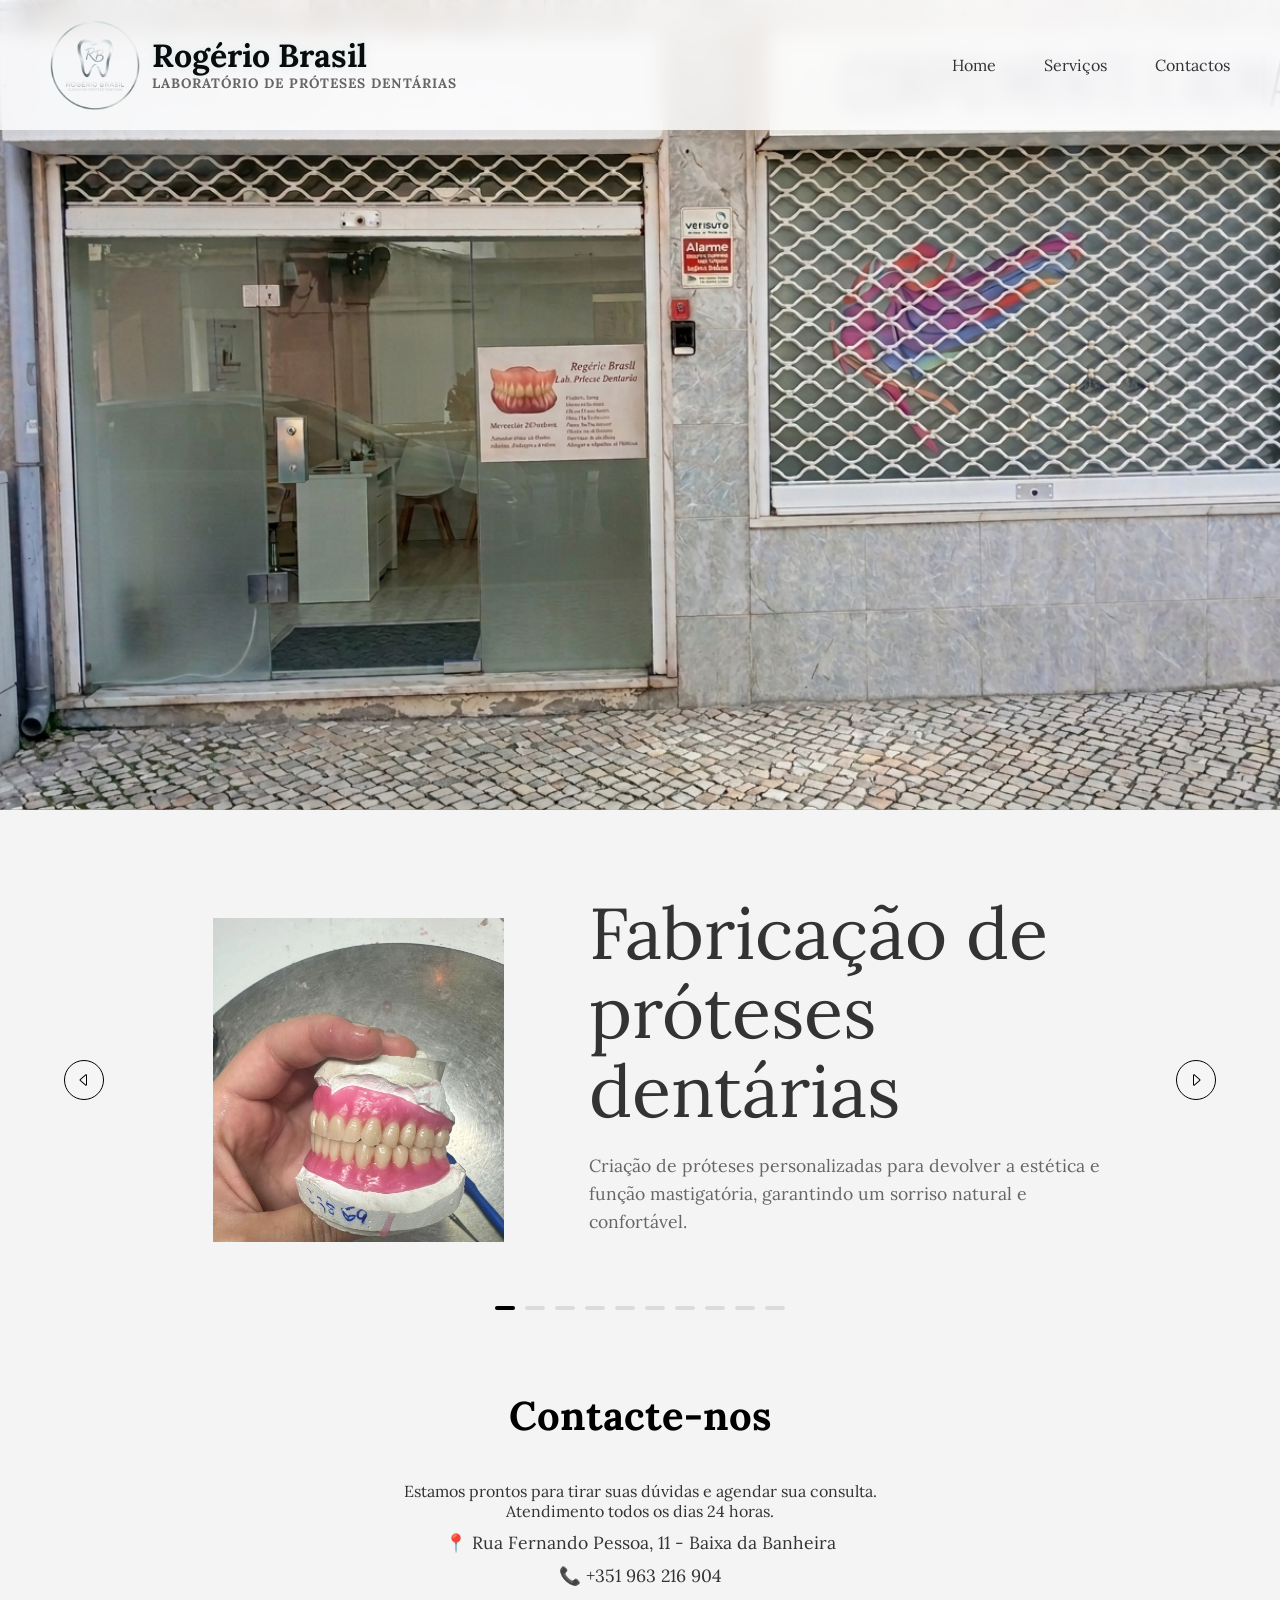
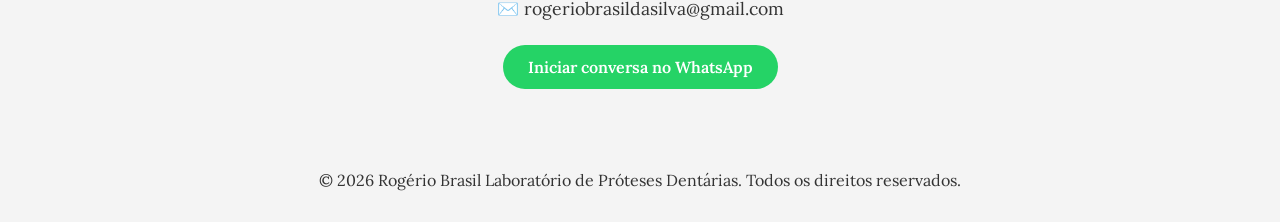
==== index.html @ 3860997c "ajuste nas setas prev e next, remoção dos círculos ao fundo, alteração da fonte principal para Lora" ====
<!DOCTYPE html>
<html lang="en">

<head>
    <meta charset="UTF-8">
    <meta name="viewport" content="width=device-width, initial-scale=1.0">
    <link rel="preconnect" href="https://fonts.googleapis.com">
    <link rel="preconnect" href="https://fonts.gstatic.com" crossorigin>
    <link href="https://fonts.googleapis.com/css2?family=Lora:ital,wght@0,400..700;1,400..700&display=swap" rel="stylesheet">
    <!-- Link para Font Awesome para ícones sociais e do WhatsApp -->
    <link rel="stylesheet" href="https://cdnjs.cloudflare.com/ajax/libs/font-awesome/6.0.0-beta3/css/all.min.css">
    <link rel="stylesheet" href="styles.css">
    <title>Document</title>
</head>

<body id="home">
    <header>
        <div class="logo">
            <img src="./img/logo.png" alt="Logo">
            <div class="logo-text">
                <span class="name">Rogério Brasil</span>
                <span class="subtitle">Laboratório de Próteses Dentárias</span>
            </div>
        </div>
        <nav>
            <ul>
                <li><a href="#home">Home</a></li>
                <li><a href="#servicos">Serviços</a></li>
                <li><a href="#contato">Contactos</a></li>
            </ul>
        </nav>
    </header>

    <section class="hero-banner">
        <div class="banner-content">
            <img src="./img/fachadaClinica.png" alt="banner-principal">
        </div>
    </section>

    <main class="container" id="servicos">
        <div class="tech-circle">
            <div class="circle"></div>
            <div class="circle"></div>
            <div class="circle"></div>
            <div class="circle"></div>
        </div>

        <div class="list">
            <div class="item active">
                <div class="product-img">
                    <img src="./img/protese1.png" alt="Proteses">
                </div>
                <div class="content">
                    <p class="product-name">Fabricação de próteses dentárias</p>
                    <p class="description">
                        Criação de próteses personalizadas para devolver a estética e função mastigatória, garantindo um
                        sorriso natural e confortável.
                    </p>
                    <!-- <button class="btn">Saiba Mais</button> -->
                </div>
            </div>

            <div class="item">
                <div class="product-img">
                    <img src="./img/protese01.jpg" alt="Servicos">
                </div>
                <div class="content">
                    <p class="product-name">Reparos em próteses dentárias</p>
                    <p class="description">
                        Manutenção e consertos ágeis em próteses danificadas ou partidas, prolongando a vida útil do
                        dispositivo e restabelecendo seu uso imediato.
                    </p>
                    <!-- <button class="btn">Saiba Mais</button> -->
                </div>

            </div>

            <div class="item">
                <div class="product-img">
                    <img src="./img/protese02.jpg" alt="AdicaoDeDentes">
                </div>
                <div class="content">
                    <p class="product-name">Adição de dentes em próteses</p>
                    <p class="description">
                        Procedimento técnico para incluir novos elementos dentários em uma prótese já existente,
                        adaptando-a às mudanças
                        na arcada do paciente.
                    </p>
                    <!-- <button class="btn">Saiba Mais</button> -->
                </div>
            </div>

            <div class="item">
                <div class="product-img">
                    <img src="./img/protese02.jpg" alt="Atendimento">
                </div>
                <div class="content">
                    <p class="product-name">Reforços em próteses</p>
                    <p class="description">
                        Aplicação de estruturas internas para aumentar a resistência da prótese, prevenindo fraturas em
                        casos de mordidas mais fortes.
                    </p>
                    <!-- <button class="btn">Saiba Mais</button> -->
                </div>
            </div>

            <div class="item">
                <div class="product-img">
                    <img src="./img/protese02.jpg" alt="Atendimento">
                </div>
                <div class="content">
                    <p class="product-name">Ganchos para próteses dentárias</p>
                    <p class="description">
                        Confecção e ajuste de elementos de retenção que garantem a estabilidade da prótese, oferecendo
                        mais
                        segurança ao falar e comer.
                    </p>
                    <!-- <button class="btn">Saiba Mais</button> -->
                </div>
            </div>

            <div class="item">
                <div class="product-img">
                    <img src="./img/protese02.jpg" alt="Atendimento">
                </div>
                <div class="content">
                    <p class="product-name">Placas de clareamento dental</p>
                    <p class="description">
                        Moldeiras personalizadas e confortáveis, desenvolvidas sob medida para garantir a aplicação
                        uniforme do
                        gel clareador e resultados seguros.
                    </p>
                    <!-- <button class="btn">Saiba Mais</button> -->
                </div>
            </div>

            <div class="item">
                <div class="product-img">
                    <img src="./img/protese02.jpg" alt="Atendimento">
                </div>
                <div class="content">
                    <p class="product-name">Placas de bruxismo</p>
                    <p class="description">
                        Dispositivos de proteção para quem range os dentes, aliviando tensões musculares
                        e protegendo o esmalte dentário contra o desgaste excessivo.
                    </p>
                    <!-- <button class="btn">Saiba Mais</button> -->
                </div>
            </div>

            <div class="item">
                <div class="product-img">
                    <img src="./img/protese02.jpg" alt="Atendimento">
                </div>
                <div class="content">
                    <p class="product-name">Contenções dentárias</p>
                    <p class="description">
                        Estruturas utilizadas após o tratamento ortodôntico para manter o
                        alinhamento correto dos dentes e evitar movimentações indesejadas.
                    </p>
                    <!-- <button class="btn">Saiba Mais</button> -->
                </div>
            </div>

            <div class="item">
                <div class="product-img">
                    <img src="./img/protese02.jpg" alt="Atendimento">
                </div>
                <div class="content">
                    <p class="product-name">Próteses removíveis</p>
                    <p class="description">
                        Soluções práticas e versáteis para a substituição de dentes ausentes, permitindo
                        fácil higienização e adaptação estética imediata.
                    </p>
                    <!-- <button class="btn">Saiba Mais</button> -->
                </div>
            </div>

            <div class="item">
                <div class="product-img">
                    <img src="./img/protese02.jpg" alt="Atendimento">
                </div>
                <div class="content">
                    <p class="product-name">Próteses esqueléticas</p>
                    <p class="description">
                        Próteses parciais com estrutura metálica refinada, que oferecem maior leveza,
                        estabilidade e conforto por ocuparem menos espaço na boca.
                    </p>
                    <!-- <button class="btn">Saiba Mais</button> -->
                </div>
            </div>

        </div>

        <div class="arrows">
            <button class="arrow-btn" id="prev">
                <svg xmlns="http://www.w3.org/2000/svg" width="16" height="16" fill="#000000" class="bi bi-caret-left"
                    viewBox="0 0 16 16">
                    <path
                        d="M10 12.796V3.204L4.519 8zm-.659.753-5.48-4.796a1 1 0 0 1 0-1.506l5.48-4.796A1 1 0 0 1 11 3.204v9.592a1 1 0 0 1-1.659.753" />
                </svg>
            </button>
            <button class="arrow-btn" id="next">
                <svg xmlns="http://www.w3.org/2000/svg" width="16" height="16" fill="#000000" class="bi bi-caret-right"
                    viewBox="0 0 16 16">
                    <path
                        d="M6 12.796V3.204L11.481 8zm.659.753 5.48-4.796a1 1 0 0 0 0-1.506L6.66 2.451C6.011 1.885 5 2.345 5 3.204v9.592a1 1 0 0 0 1.659.753" />
                </svg>
            </button>
        </div>

        <div class="indicators">
            <!-- <div class="numbers">01</div> -->
            <div class="dots">
                <div class="dot active"></div>
                <div class="dot"></div>
                <div class="dot"></div>
                <div class="dot"></div>
                <div class="dot"></div>
                <div class="dot"></div>
                <div class="dot"></div>
                <div class="dot"></div>
                <div class="dot"></div>
                <div class="dot"></div>
            </div>
        </div>
    </main>

    <section id="contato" class="contacts-section">
        <!-- Alterado a classe para aplicar os estilos de contacts-section -->
        <div class="container contact-wrapper">
            <div class="contact-text">
                <h2>Contacte-nos</h2>
                <p>Estamos prontos para tirar suas dúvidas e agendar sua consulta.</p>
                <p>Atendimento todos os dias 24 horas.</p>
                <ul class="contact-info">
                    <li>📍 Rua Fernando Pessoa, 11 - Baixa da Banheira</li>
                    <li>📞 +351 963 216 904</li>
                    <li>✉️ rogeriobrasildasilva@gmail.com</li>
                </ul>
                <a href="https://wa.me/+351963216904" class="btn-whatsapp">
                    Iniciar conversa no WhatsApp
                </a>
            </div>
        </div>
    </section>
    <footer class="copyrights">
        <p>&copy; 2026 Rogério Brasil Laboratório de Próteses Dentárias. Todos os direitos reservados.</p>
    </footer>


</body>
<script src="./scripts.js">

</script>

</html>
---- styles.css ----
html {
    scroll-behavior: smooth;
}

* {
    margin: 0;
    padding: 0;
    box-sizing: border-box;
    list-style: none;
    font-family: "Lora", serif;
}

body {
    background-color: #f4f4f4;
    /* Branco fosco */
    color: #333;
    /* Texto escuro para contraste */
    font-size: 16px;
    overflow-x: hidden;
    /* Permite scroll vertical, mas evita horizontal */
}

header {
    position: fixed;
    width: 100%;
    left: 0;
    top: 0;
    padding: 20px 50px;
    display: flex;
    justify-content: space-between;
    align-items: center;
    z-index: 3;
    background: rgba(255, 255, 255, 0.8);
    /* Fundo do header semi-transparente claro */
    backdrop-filter: blur(10px);
}

.logo {
    display: flex;
    align-items: center;
    gap: 12px;
}

.logo-text {
    display: flex;
    flex-direction: column;
}

.logo-text .name {
    font-family: "Lora", serif;
    font-size: 2rem;
    font-weight: 900;
    color: #090c0c;
    text-shadow: 0 0 10px rgba(192, 218, 219, 0.5);
    line-height: 1.1;
}

.logo-text .subtitle {
    font-size: 0.85rem;
    font-weight: 700;
    color: #666;
    text-transform: uppercase;
    letter-spacing: 1px;
}

.logo img {
    height: 90px;
    width: auto;
}

header nav ul {
    display: flex;
    gap: 48px;
}

header nav ul li a {
    text-decoration: none;
    color: inherit;
}

header nav ul li {
    cursor: pointer;
    position: relative;
    padding: 5px 0;
}

header nav ul li::after {
    content: '';
    position: absolute;
    left: 0;
    bottom: 0;
    width: 0;
    height: 2px;
    background-color: #000000;
    transition: width 0.2s ease;
}

header nav ul li:hover::after {
    width: 100%;
}

.container {
    height: 60vh;
    /* Reduz a altura para diminuir o espaço entre as seções */
    position: relative;
    overflow: hidden;
}

/* Remove a altura fixa de 60vh apenas na seção de contato */
.contact-wrapper {
    height: 40vh;
    overflow: visible;
    /* Garante que o texto não seja cortado no mobile */
}

/* Seção de Banner Superior */
.hero-banner {
    width: 100%;
    height: 90vh;
    /* Ajuste a altura conforme sua preferência */
    position: relative;
    overflow: hidden;
}

.banner-content,
.hero-banner img {
    width: 100%;
    height: 100%;
    object-fit: cover;
    display: block;
}

/* Ajuste para o scroll não ficar por baixo do header fixo */
#servicos,
#contato {
    /* Corrigido o ID de 'contactos' para 'contato' */
    scroll-margin-top: 90px;
}

/* Seção de Contactos Inferior */
.contacts-section {
    padding: 40px 10% 10px 10%;
    /* Reduzi o padding inferior de 40px para 10px */
    background-color: #f4f4f4;
    text-align: center;
}

.contact-info {
    margin-bottom: 25px;
    padding: 0;
}

.contact-info li {
    margin: 10px 0;
    font-size: 1.1rem;
}

.btn-whatsapp {
    display: inline-block;
    background-color: #25d366;
    color: white;
    padding: 12px 25px;
    border-radius: 30px;
    text-decoration: none;
    font-weight: 600;
    transition: transform 0.3s ease;
}

.contacts-section h2 {
    font-family: "Lora", serif;
    color: #000000;
    margin-bottom: 40px;
    font-size: 2.5rem;
}

.list {
    width: 80%;
    height: 100%;
    margin: 0 auto;
    position: relative;
}

.item {
    position: absolute;
    inset: 0;
    display: flex;
    justify-content: center;
    align-items: center;
    opacity: 0;

    transform: translateX(100vw);
    transition: transform 0.7s ease-in-out, opacity 0.7s ease-in-out;
}


.active {
    opacity: 1;
    transform: translateX(0);
}

.product-img {
    width: 45%;
    height: 100%;
    display: flex;
    align-items: center;
    justify-content: center;
    position: relative;
    z-index: 2;
}

.product-img img {
    max-width: 80%;
    max-height: 60%;
    /* filter: drop-shadow(0 0 30px rgba(0, 247, 255, 0.3)); */

    /* ANIMAÇÂO */

    transform: translateX(200px);
    opacity: 0;
    transition: transform 0.6s ease, opacity 0.6s ease;
    transition-delay: 0.5s;
}

.active .product-img img {
    transform: translateX(0);
    opacity: 1;
}

.content {
    width: 55%;
    /* Define que a área de texto ocupa 55% da largura do contêiner */
    padding-right: 50px;
    /* Adiciona um espaçamento interno à direita */
    display: flex;
    /* Habilita o Flexbox para organizar o conteúdo */
    align-items: flex-start;
    /* Alinha os textos e o botão à esquerda */
    justify-content: center;
    /* Centraliza o bloco de conteúdo verticalmente */
    z-index: 2;
    /* Garante que o texto fique acima dos círculos de fundo */
    flex-direction: column;
    /* Empilha os elementos (título, texto, botão) um abaixo do outro */
}

/* Estilo do título principal (nome do serviço/produto) */
.product-name {
    font-size: 4.5rem;
    font-family: "Lora", serif;
    line-height: 1.1;
    margin-bottom: 20px;

    /* Estado inicial para a animação: deslocado para a direita e invisível */
    transform: translateX(400px);
    opacity: 0;
    transition: transform 0.6s ease, opacity 0.6s ease;
    transition-delay: 0.5s;
    /* Espera a transição do slide principal começar */
}

/* Quando o item está ativo, o título volta para a posição original e aparece */
.active .product-name {
    transform: translateX(0);
    opacity: 1;
}

/* Estilo do parágrafo de descrição */
.description {
    font-size: 1.1rem;
    color: #666;
    line-height: 1.6;
    margin-bottom: 30px;
    max-width: 600px;

    /* Mesma animação de entrada do título */
    transform: translateX(400px);
    opacity: 0;
    transition: transform 0.6s ease, opacity 0.6s ease;
    transition-delay: 0.5s;
}

/* Quando o item está ativo, a descrição volta para a posição original */
.active .description {
    transform: translateX(0);
    opacity: 1;
}

.btn {
    padding: 12px 16px;
    background: #ffffff;
    border-radius: 30px;
    /* border-color: 2px solid #000; */
    font-size: 1rem;
    font-weight: 600;
    cursor: pointer;
    border: 1px solid #000000;
}


.arrows {
    position: absolute;
    width: 90%;
    display: flex;
    justify-content: space-between;
    top: 50%;
    left: 50%;
    transform: translate(-50%, -50%);
    z-index: 5;
}

.arrow-btn {
    width: 40px;
    height: 40px;
    border-radius: 50%;
    cursor: pointer;
    background: rgba(255, 255, 255, 0.1);
    border: 1px solid #000000;
    display: flex;
    align-items: center;
    justify-content: center;
}

.indicators {
    position: absolute;
    bottom: 40px;
    left: 50%;
    transform: translateX(-50%);
    display: flex;
    flex-direction: column;
    align-items: center;
    gap: 15px;
    z-index: 5;
}

.dots {
    display: flex;
    gap: 10px;
}

.dot {
    width: 20px;
    height: 4px;
    background-color: rgba(0, 0, 0, 0.1);
    border-radius: 2px;
}

.dot.active {
    background-color: #000000;
}

.tech-circle {
    position: absolute;
    top: 0;
    left: 0;
    width: 100%;
    height: 100%;
    overflow: hidden;
}

.copyrights {
    text-align: center;
    padding: 10px 0 2rem 0;
    /* Reduzi o padding superior de 2rem para 10px */
}

/* Responsividade para Smartphones */
@media screen and (max-width: 768px) {
    header {
        padding: 15px 20px;
    }

    .logo {
        font-size: 1.5rem;
    }

    header nav ul {
        gap: 15px;
    }

    .item {
        flex-direction: column;
        justify-content: flex-start;
        padding-top: 80px;
    }

    .product-img {
        width: 100%;
        height: 40%;
    }

    .product-img img {
        max-width: 70%;
        max-height: 80%;
    }

    .content {
        width: 100%;
        padding: 20px;
        align-items: center;
        text-align: center;
    }

    .product-name {
        font-size: 2.2rem;
        margin-bottom: 10px;
    }

    .description {
        font-size: 0.9rem;
    }

    .arrows {
        width: 95%;
    }

    .contacts-section {
        padding: 40px 20px;
    }

    .contacts-section h2 {
        font-size: 1.8rem;
        margin-bottom: 20px;
    }
}
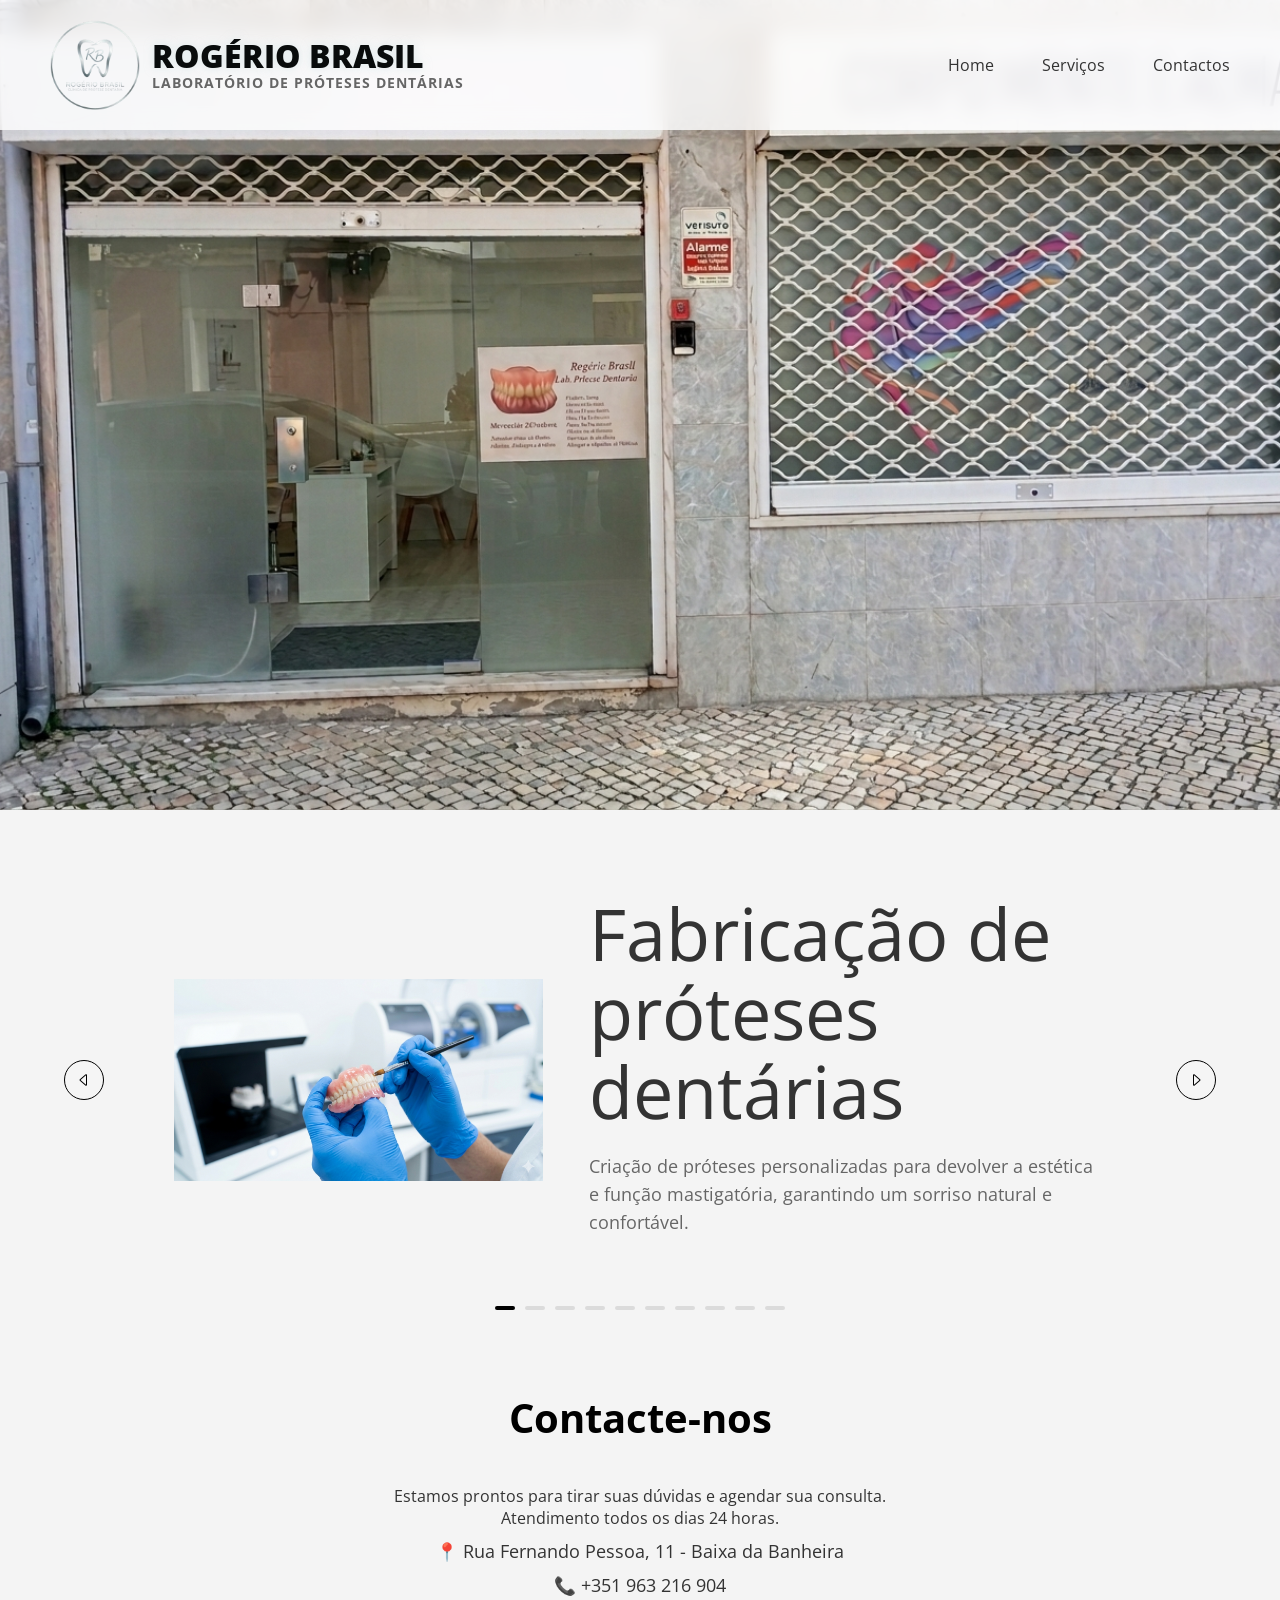
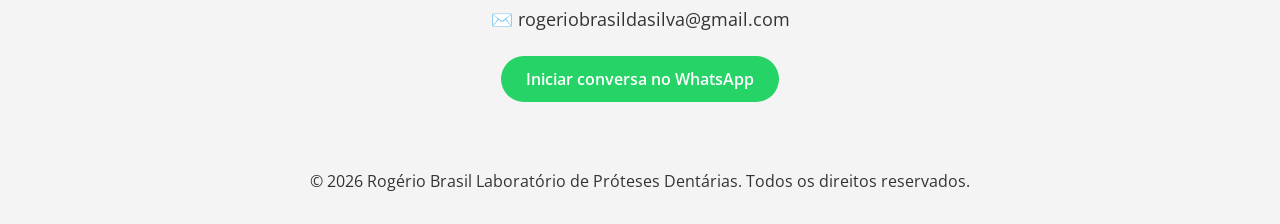
==== commit 4d942d29: "ajuste nas imagens e na fonte" ====
--- a/index.html
+++ b/index.html
@@ -6,7 +6,7 @@
     <meta name="viewport" content="width=device-width, initial-scale=1.0">
     <link rel="preconnect" href="https://fonts.googleapis.com">
     <link rel="preconnect" href="https://fonts.gstatic.com" crossorigin>
-    <link href="https://fonts.googleapis.com/css2?family=Lora:ital,wght@0,400..700;1,400..700&display=swap" rel="stylesheet">
+    <link href="https://fonts.googleapis.com/css2?family=Open+Sans:ital,wght@0,300..800;1,300..800&display=swap" rel="stylesheet">
     <!-- Link para Font Awesome para ícones sociais e do WhatsApp -->
     <link rel="stylesheet" href="https://cdnjs.cloudflare.com/ajax/libs/font-awesome/6.0.0-beta3/css/all.min.css">
     <link rel="stylesheet" href="styles.css">
@@ -18,7 +18,7 @@
         <div class="logo">
             <img src="./img/logo.png" alt="Logo">
             <div class="logo-text">
-                <span class="name">Rogério Brasil</span>
+                <span class="name">ROGÉRIO BRASIL</span>
                 <span class="subtitle">Laboratório de Próteses Dentárias</span>
             </div>
         </div>
@@ -48,7 +48,7 @@
         <div class="list">
             <div class="item active">
                 <div class="product-img">
-                    <img src="./img/protese1.png" alt="Proteses">
+                    <img src="./img/fabricacaoProteseDentaria.png" alt="Proteses">
                 </div>
                 <div class="content">
                     <p class="product-name">Fabricação de próteses dentárias</p>
@@ -62,7 +62,7 @@
 
             <div class="item">
                 <div class="product-img">
-                    <img src="./img/protese01.jpg" alt="Servicos">
+                    <img src="./img/reparoProteseDentaria.png" alt="Servicos">
                 </div>
                 <div class="content">
                     <p class="product-name">Reparos em próteses dentárias</p>
@@ -77,7 +77,7 @@
 
             <div class="item">
                 <div class="product-img">
-                    <img src="./img/protese02.jpg" alt="AdicaoDeDentes">
+                    <img src="./img/adicaoDentesProteses.png" alt="AdicaoDeDentes">
                 </div>
                 <div class="content">
                     <p class="product-name">Adição de dentes em próteses</p>
@@ -92,7 +92,7 @@
 
             <div class="item">
                 <div class="product-img">
-                    <img src="./img/protese02.jpg" alt="Atendimento">
+                    <img src="./img/reforcosProteses.png" alt="Atendimento">
                 </div>
                 <div class="content">
                     <p class="product-name">Reforços em próteses</p>
@@ -106,7 +106,7 @@
 
             <div class="item">
                 <div class="product-img">
-                    <img src="./img/protese02.jpg" alt="Atendimento">
+                    <img src="./img/ganchosProteses.png" alt="Atendimento">
                 </div>
                 <div class="content">
                     <p class="product-name">Ganchos para próteses dentárias</p>
@@ -121,7 +121,7 @@
 
             <div class="item">
                 <div class="product-img">
-                    <img src="./img/protese02.jpg" alt="Atendimento">
+                    <img src="./img/placasClareamento.png" alt="Atendimento">
                 </div>
                 <div class="content">
                     <p class="product-name">Placas de clareamento dental</p>
@@ -136,7 +136,7 @@
 
             <div class="item">
                 <div class="product-img">
-                    <img src="./img/protese02.jpg" alt="Atendimento">
+                    <img src="./img/placasBruxismo.png" alt="Atendimento">
                 </div>
                 <div class="content">
                     <p class="product-name">Placas de bruxismo</p>
@@ -150,7 +150,7 @@
 
             <div class="item">
                 <div class="product-img">
-                    <img src="./img/protese02.jpg" alt="Atendimento">
+                    <img src="./img/contencaoDentaria.png" alt="Atendimento">
                 </div>
                 <div class="content">
                     <p class="product-name">Contenções dentárias</p>
@@ -164,7 +164,7 @@
 
             <div class="item">
                 <div class="product-img">
-                    <img src="./img/protese02.jpg" alt="Atendimento">
+                    <img src="./img/protesesRemoviveis.png" alt="Atendimento">
                 </div>
                 <div class="content">
                     <p class="product-name">Próteses removíveis</p>
@@ -178,7 +178,7 @@
 
             <div class="item">
                 <div class="product-img">
-                    <img src="./img/protese02.jpg" alt="Atendimento">
+                    <img src="./img/protesesEsqueleticas.png" alt="Atendimento">
                 </div>
                 <div class="content">
                     <p class="product-name">Próteses esqueléticas</p>
--- a/styles.css
+++ b/styles.css
@@ -7,7 +7,7 @@
     padding: 0;
     box-sizing: border-box;
     list-style: none;
-    font-family: "Lora", serif;
+    font-family: "Open Sans", sans-serif;
 }
 
 body {
@@ -47,7 +47,7 @@
 }
 
 .logo-text .name {
-    font-family: "Lora", serif;
+    font-family: "Open Sans", sans-serif;
     font-size: 2rem;
     font-weight: 900;
     color: #090c0c;
@@ -167,7 +167,7 @@
 }
 
 .contacts-section h2 {
-    font-family: "Lora", serif;
+    font-family: "Open Sans", sans-serif;
     color: #000000;
     margin-bottom: 40px;
     font-size: 2.5rem;
@@ -246,7 +246,7 @@
 /* Estilo do título principal (nome do serviço/produto) */
 .product-name {
     font-size: 4.5rem;
-    font-family: "Lora", serif;
+    font-family: "Open Sans", sans-serif;
     line-height: 1.1;
     margin-bottom: 20px;
 
@@ -348,15 +348,6 @@
     background-color: #000000;
 }
 
-.tech-circle {
-    position: absolute;
-    top: 0;
-    left: 0;
-    width: 100%;
-    height: 100%;
-    overflow: hidden;
-}
-
 .copyrights {
     text-align: center;
     padding: 10px 0 2rem 0;
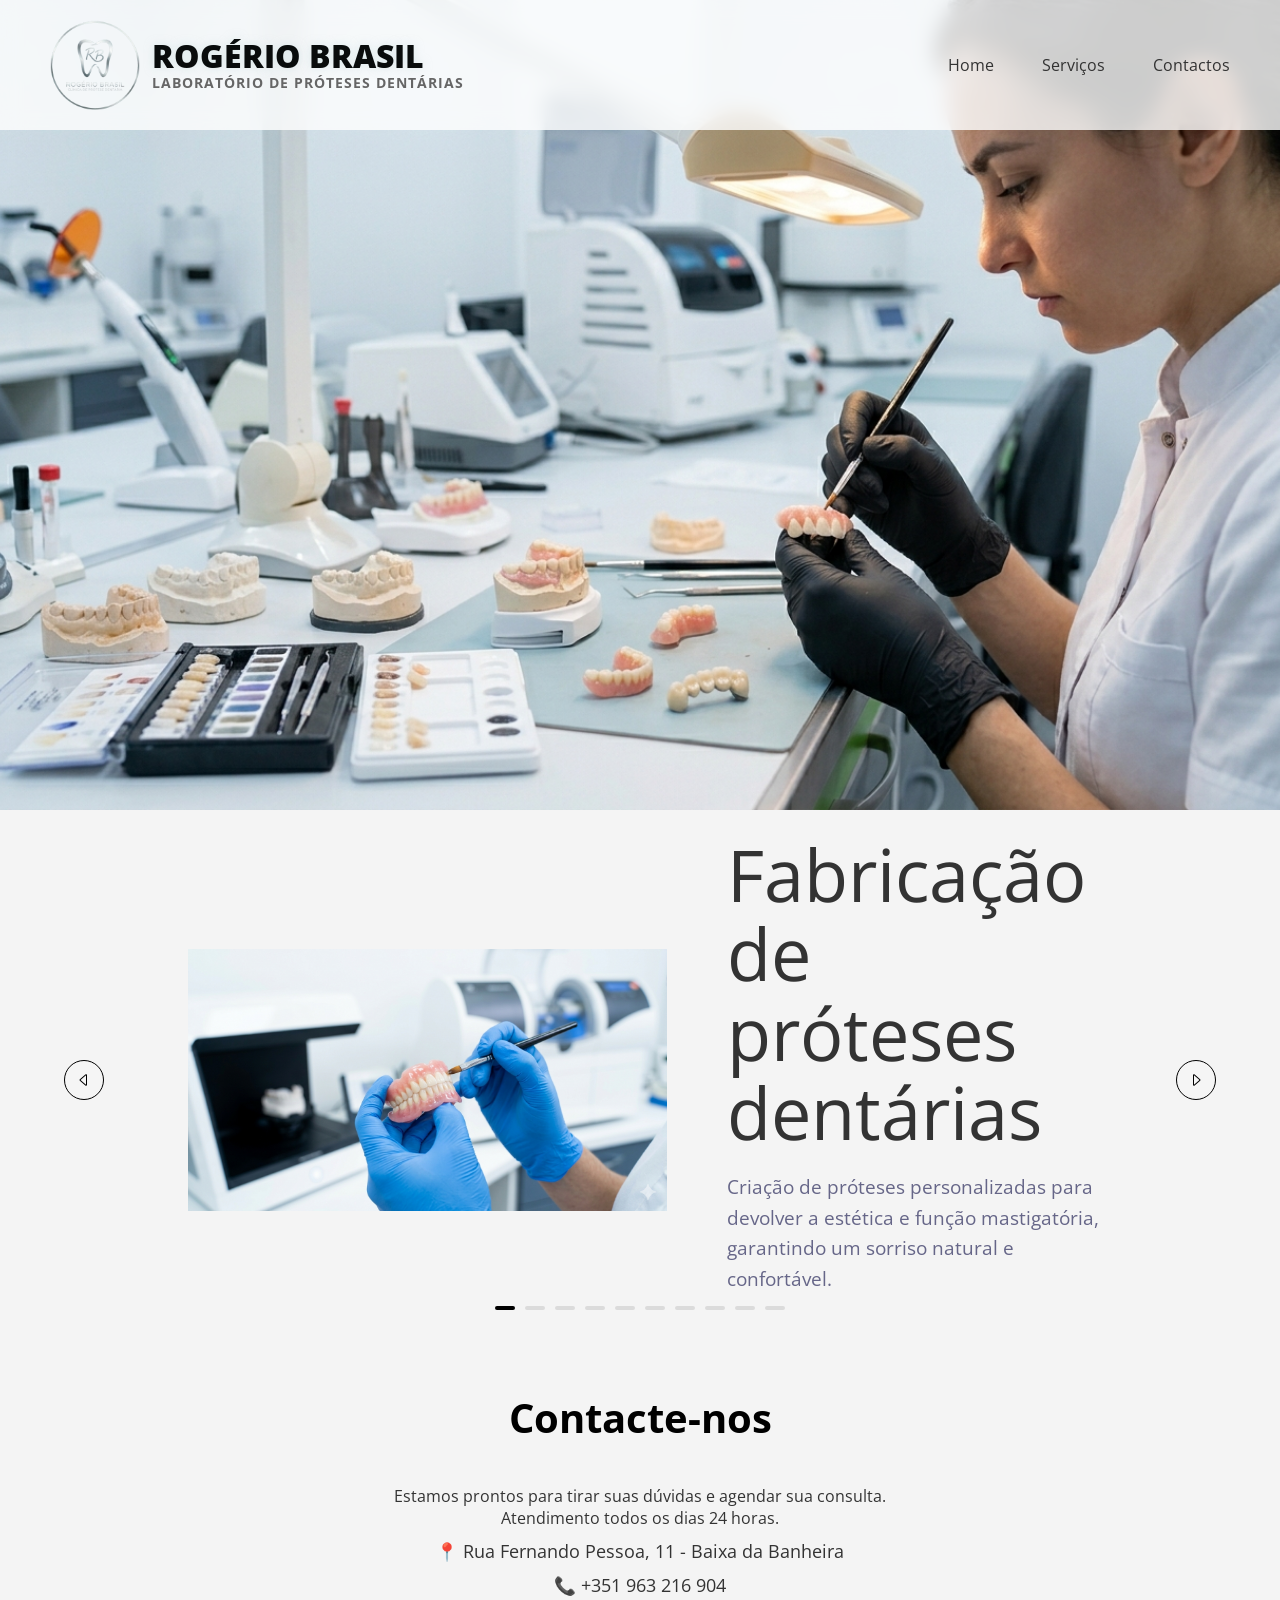
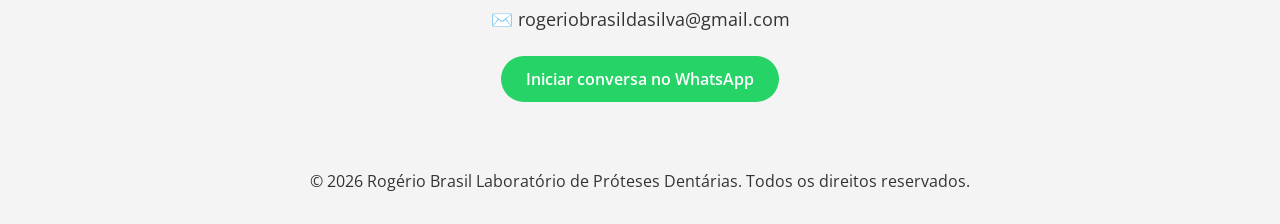
==== commit 7eeba320: "ajuste do banner principal e tamanho das imagens dos serviços" ====
--- a/index.html
+++ b/index.html
@@ -33,7 +33,7 @@
 
     <section class="hero-banner">
         <div class="banner-content">
-            <img src="./img/fachadaClinica.png" alt="banner-principal">
+            <img src="./img/bannerPrincipal.png" alt="banner-principal">
         </div>
     </section>
 
@@ -48,7 +48,7 @@
         <div class="list">
             <div class="item active">
                 <div class="product-img">
-                    <img src="./img/fabricacaoProteseDentaria.png" alt="Proteses">
+                    <img src="./img/fabricacaoProteseDentaria.png" alt="Fabricação prótese dentária">
                 </div>
                 <div class="content">
                     <p class="product-name">Fabricação de próteses dentárias</p>
@@ -62,7 +62,7 @@
 
             <div class="item">
                 <div class="product-img">
-                    <img src="./img/reparoProteseDentaria.png" alt="Servicos">
+                    <img src="./img/reparoProteseDentaria.png" alt="Reparo prótese dentária">
                 </div>
                 <div class="content">
                     <p class="product-name">Reparos em próteses dentárias</p>
@@ -77,7 +77,7 @@
 
             <div class="item">
                 <div class="product-img">
-                    <img src="./img/adicaoDentesProteses.png" alt="AdicaoDeDentes">
+                    <img src="./img/adicaoDentesProteses.png" alt="Adição de dentes">
                 </div>
                 <div class="content">
                     <p class="product-name">Adição de dentes em próteses</p>
@@ -92,7 +92,7 @@
 
             <div class="item">
                 <div class="product-img">
-                    <img src="./img/reforcosProteses.png" alt="Atendimento">
+                    <img src="./img/reforcosProteses.png" alt="Reforço em prótese">
                 </div>
                 <div class="content">
                     <p class="product-name">Reforços em próteses</p>
@@ -106,7 +106,7 @@
 
             <div class="item">
                 <div class="product-img">
-                    <img src="./img/ganchosProteses.png" alt="Atendimento">
+                    <img src="./img/ganchosProteses.png" alt="Gancho para prótese">
                 </div>
                 <div class="content">
                     <p class="product-name">Ganchos para próteses dentárias</p>
@@ -121,7 +121,7 @@
 
             <div class="item">
                 <div class="product-img">
-                    <img src="./img/placasClareamento.png" alt="Atendimento">
+                    <img src="./img/placasClareamento.png" alt="Placa de clareamento">
                 </div>
                 <div class="content">
                     <p class="product-name">Placas de clareamento dental</p>
@@ -136,7 +136,7 @@
 
             <div class="item">
                 <div class="product-img">
-                    <img src="./img/placasBruxismo.png" alt="Atendimento">
+                    <img src="./img/placasBruxismo.png" alt="Placa de bruxismo">
                 </div>
                 <div class="content">
                     <p class="product-name">Placas de bruxismo</p>
@@ -150,7 +150,7 @@
 
             <div class="item">
                 <div class="product-img">
-                    <img src="./img/contencaoDentaria.png" alt="Atendimento">
+                    <img src="./img/contencaoDentaria.png" alt="Contenções dentárias">
                 </div>
                 <div class="content">
                     <p class="product-name">Contenções dentárias</p>
@@ -164,7 +164,7 @@
 
             <div class="item">
                 <div class="product-img">
-                    <img src="./img/protesesRemoviveis.png" alt="Atendimento">
+                    <img src="./img/protesesRemoviveis.png" alt="Prótese removível">
                 </div>
                 <div class="content">
                     <p class="product-name">Próteses removíveis</p>
@@ -178,7 +178,7 @@
 
             <div class="item">
                 <div class="product-img">
-                    <img src="./img/protesesEsqueleticas.png" alt="Atendimento">
+                    <img src="./img/protesesEsqueleticas.png" alt="Prótese esquelética">
                 </div>
                 <div class="content">
                     <p class="product-name">Próteses esqueléticas</p>
--- a/styles.css
+++ b/styles.css
@@ -199,7 +199,7 @@
 }
 
 .product-img {
-    width: 45%;
+    width: 80%;
     height: 100%;
     display: flex;
     align-items: center;
@@ -266,8 +266,8 @@
 
 /* Estilo do parágrafo de descrição */
 .description {
-    font-size: 1.1rem;
-    color: #666;
+    font-size: 1.2rem;
+    color: #668;
     line-height: 1.6;
     margin-bottom: 30px;
     max-width: 600px;
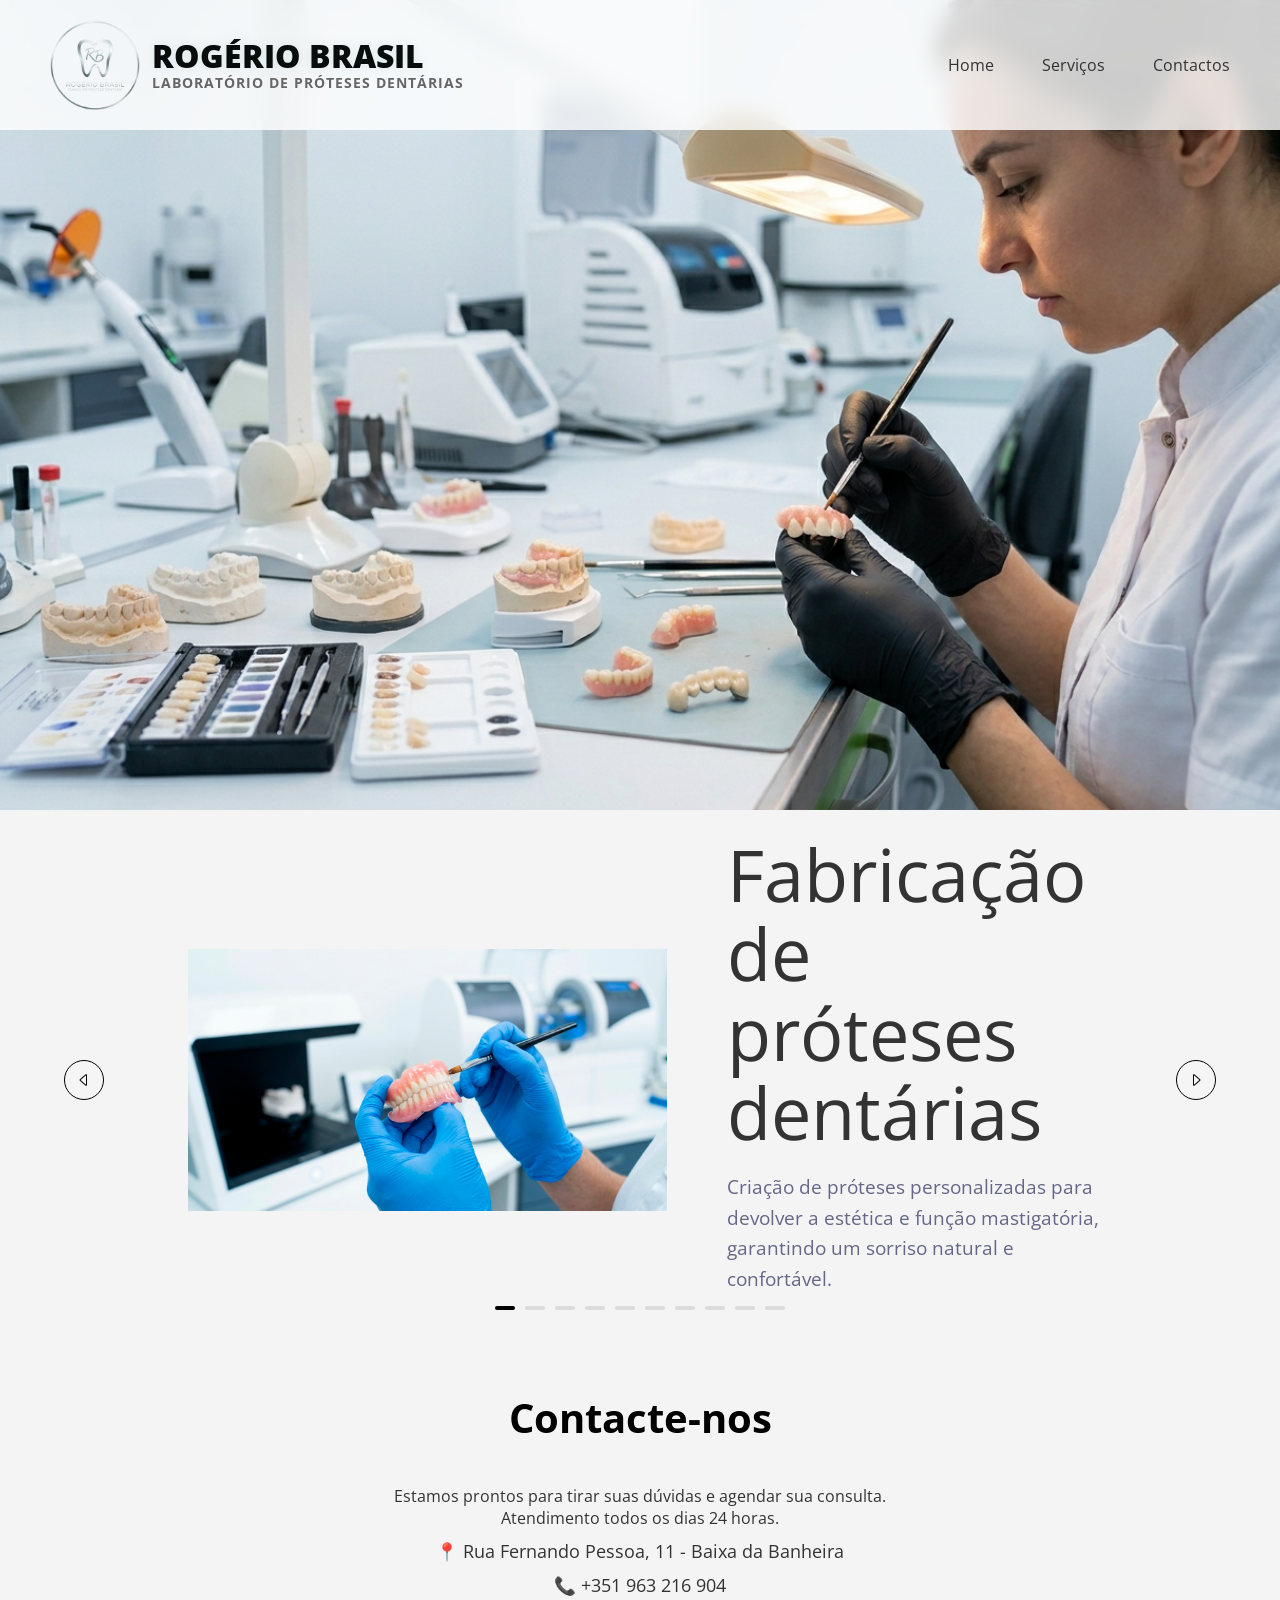
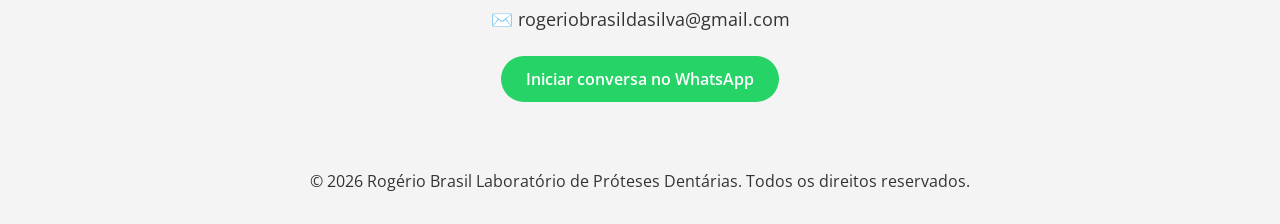
==== commit b74899c5: "ajustando responsividade para mobile" ====
--- a/index.html
+++ b/index.html
@@ -23,7 +23,10 @@
             </div>
         </div>
         <nav>
-            <ul>
+            <button class="menu-toggle" id="menu-toggle" aria-label="Abrir menu">
+                <i class="fas fa-bars"></i>
+            </button>
+            <ul id="nav-menu">
                 <li><a href="#home">Home</a></li>
                 <li><a href="#servicos">Serviços</a></li>
                 <li><a href="#contato">Contactos</a></li>
--- a/styles.css
+++ b/styles.css
@@ -99,6 +99,15 @@
     width: 100%;
 }
 
+.menu-toggle {
+    display: none;
+    background: none;
+    border: none;
+    font-size: 1.8rem;
+    cursor: pointer;
+    color: #333;
+}
+
 .container {
     height: 60vh;
     /* Reduz a altura para diminuir o espaço entre as seções */
@@ -364,8 +373,29 @@
         font-size: 1.5rem;
     }
 
+    .menu-toggle {
+        display: block;
+        z-index: 1001;
+    }
+
     header nav ul {
-        gap: 15px;
+        position: fixed;
+        top: 0;
+        right: -100%;
+        width: 70%;
+        height: 100vh;
+        background-color: white;
+        flex-direction: column;
+        align-items: center;
+        justify-content: center;
+        transition: 0.4s ease;
+        box-shadow: -5px 0 15px rgba(0,0,0,0.1);
+        gap: 30px;
+        z-index: 1000;
+    }
+
+    header nav ul.active {
+        right: 0;
     }
 
     .item {
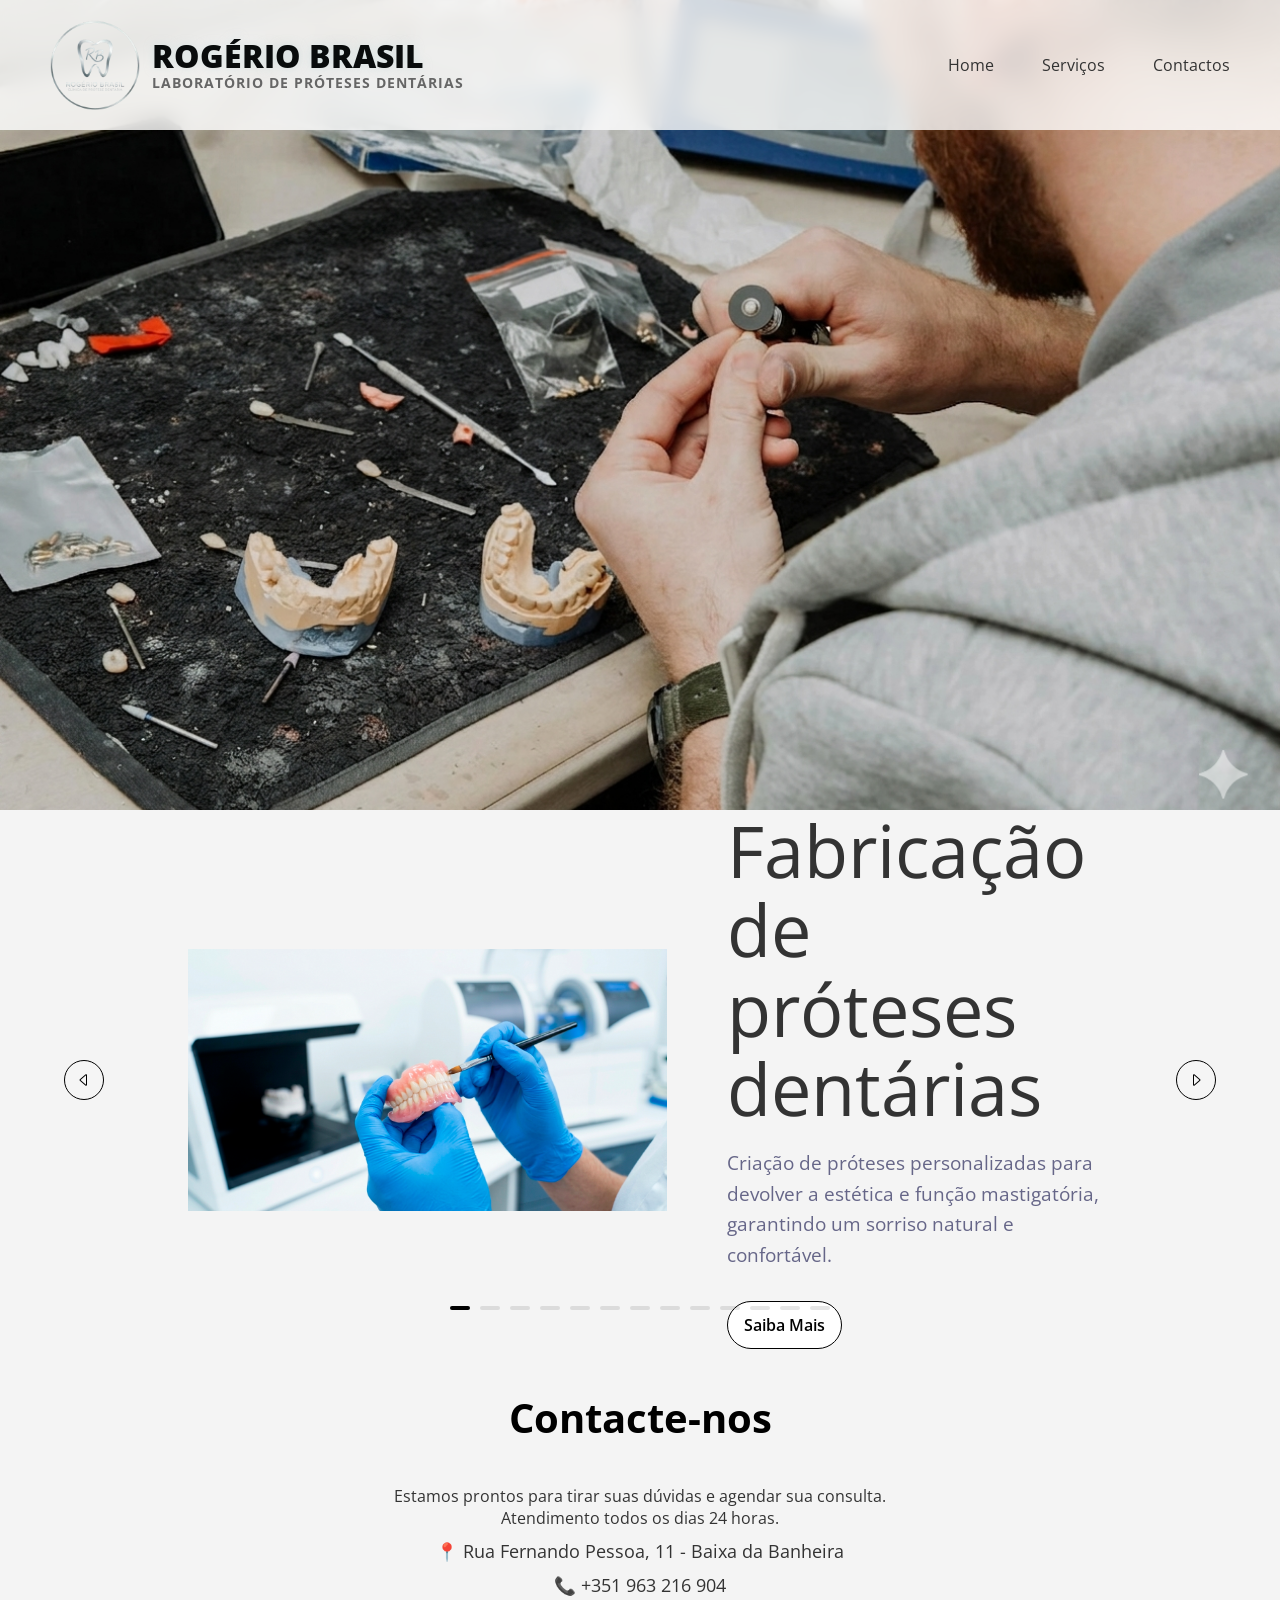
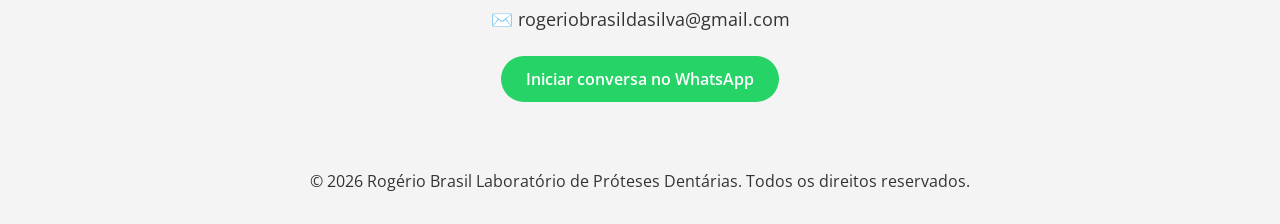
==== commit 440d0bd2: "adição de mais fotos, adição de mais serviços, criação de uma nova página para os serviços e ligaçõe" ====
--- a/index.html
+++ b/index.html
@@ -6,7 +6,8 @@
     <meta name="viewport" content="width=device-width, initial-scale=1.0">
     <link rel="preconnect" href="https://fonts.googleapis.com">
     <link rel="preconnect" href="https://fonts.gstatic.com" crossorigin>
-    <link href="https://fonts.googleapis.com/css2?family=Open+Sans:ital,wght@0,300..800;1,300..800&display=swap" rel="stylesheet">
+    <link href="https://fonts.googleapis.com/css2?family=Open+Sans:ital,wght@0,300..800;1,300..800&display=swap"
+        rel="stylesheet">
     <!-- Link para Font Awesome para ícones sociais e do WhatsApp -->
     <link rel="stylesheet" href="https://cdnjs.cloudflare.com/ajax/libs/font-awesome/6.0.0-beta3/css/all.min.css">
     <link rel="stylesheet" href="styles.css">
@@ -15,13 +16,13 @@
 
 <body id="home">
     <header>
-        <div class="logo">
+        <a href="#home" class="logo">
             <img src="./img/logo.png" alt="Logo">
             <div class="logo-text">
                 <span class="name">ROGÉRIO BRASIL</span>
                 <span class="subtitle">Laboratório de Próteses Dentárias</span>
             </div>
-        </div>
+        </a>
         <nav>
             <button class="menu-toggle" id="menu-toggle" aria-label="Abrir menu">
                 <i class="fas fa-bars"></i>
@@ -59,7 +60,7 @@
                         Criação de próteses personalizadas para devolver a estética e função mastigatória, garantindo um
                         sorriso natural e confortável.
                     </p>
-                    <!-- <button class="btn">Saiba Mais</button> -->
+                    <a href="servicos.html#fabricacao" class="btn">Saiba Mais</a>
                 </div>
             </div>
 
@@ -73,7 +74,7 @@
                         Manutenção e consertos ágeis em próteses danificadas ou partidas, prolongando a vida útil do
                         dispositivo e restabelecendo seu uso imediato.
                     </p>
-                    <!-- <button class="btn">Saiba Mais</button> -->
+                    <a href="servicos.html#reparos" class="btn">Saiba Mais</a>
                 </div>
 
             </div>
@@ -89,7 +90,7 @@
                         adaptando-a às mudanças
                         na arcada do paciente.
                     </p>
-                    <!-- <button class="btn">Saiba Mais</button> -->
+                    <a href="servicos.html#adicao" class="btn">Saiba Mais</a>
                 </div>
             </div>
 
@@ -103,7 +104,7 @@
                         Aplicação de estruturas internas para aumentar a resistência da prótese, prevenindo fraturas em
                         casos de mordidas mais fortes.
                     </p>
-                    <!-- <button class="btn">Saiba Mais</button> -->
+                    <a href="servicos.html#reforcos" class="btn">Saiba Mais</a>
                 </div>
             </div>
 
@@ -118,7 +119,7 @@
                         mais
                         segurança ao falar e comer.
                     </p>
-                    <!-- <button class="btn">Saiba Mais</button> -->
+                    <a href="servicos.html#ganchos" class="btn">Saiba Mais</a>
                 </div>
             </div>
 
@@ -133,7 +134,7 @@
                         uniforme do
                         gel clareador e resultados seguros.
                     </p>
-                    <!-- <button class="btn">Saiba Mais</button> -->
+                    <a href="servicos.html#clareamento" class="btn">Saiba Mais</a>
                 </div>
             </div>
 
@@ -147,7 +148,7 @@
                         Dispositivos de proteção para quem range os dentes, aliviando tensões musculares
                         e protegendo o esmalte dentário contra o desgaste excessivo.
                     </p>
-                    <!-- <button class="btn">Saiba Mais</button> -->
+                    <a href="servicos.html#bruxismo" class="btn">Saiba Mais</a>
                 </div>
             </div>
 
@@ -161,7 +162,7 @@
                         Estruturas utilizadas após o tratamento ortodôntico para manter o
                         alinhamento correto dos dentes e evitar movimentações indesejadas.
                     </p>
-                    <!-- <button class="btn">Saiba Mais</button> -->
+                    <a href="servicos.html#contencoes" class="btn">Saiba Mais</a>
                 </div>
             </div>
 
@@ -175,7 +176,7 @@
                         Soluções práticas e versáteis para a substituição de dentes ausentes, permitindo
                         fácil higienização e adaptação estética imediata.
                     </p>
-                    <!-- <button class="btn">Saiba Mais</button> -->
+                    <a href="servicos.html#removiveis" class="btn">Saiba Mais</a>
                 </div>
             </div>
 
@@ -189,9 +190,55 @@
                         Próteses parciais com estrutura metálica refinada, que oferecem maior leveza,
                         estabilidade e conforto por ocuparem menos espaço na boca.
                     </p>
-                    <!-- <button class="btn">Saiba Mais</button> -->
-                </div>
-            </div>
+                    <a href="servicos.html#esqueleticas" class="btn">Saiba Mais</a>
+                </div>
+            </div>
+
+            <div class="item">
+                <div class="product-img">
+                    <img src="./img/protesesEsqueleticas.png" alt="Moldagem e criação de modelos">
+                </div>
+                <div class="content">
+                    <p class="product-name">Molgadem e criação de modelos</p>
+                    <p class="description">
+                        Cópia fiel da arcada dentária do paciente em gesso especial de alta resistência, criando uma
+                        base milimetricamente precisa para o planejamento seguro de qualquer prótese ou dispositivo.
+                    </p>
+                    <a href="servicos.html#moldagem" class="btn">Saiba Mais</a>
+                </div>
+            </div>
+
+
+            <div class="item">
+                <div class="product-img">
+                    <img src="./img/protesesEsqueleticas.png" alt="Enceramento diagnóstico">
+                </div>
+                <div class="content">
+                    <p class="product-name">Enceramento diagnóstico</p>
+                    <p class="description">
+                        Escultura manual e artística em cera sobre o modelo de gesso, permitindo que o dentista e o
+                        paciente visualizem o formato, o tamanho e o resultado estético final dos novos dentes antes
+                        mesmo de iniciar o tratamento.
+                    </p>
+                    <a href="servicos.html#enceramento" class="btn">Saiba Mais</a>
+                </div>
+            </div>
+
+            <div class="item">
+                <div class="product-img">
+                    <img src="./img/protesesEsqueleticas.png" alt="Modelos de estudo">
+                </div>
+                <div class="content">
+                    <p class="product-name">Modelos de estudo</p>
+                    <p class="description">
+                        Réplicas físicas tridimensionais da boca do paciente, utilizadas como uma ferramenta
+                        indispensável para análise clínica detalhada, histórico do caso e planejamento estratégico do
+                        tratamento.
+                    </p>
+                    <a href="servicos.html#estudo" class="btn">Saiba Mais</a>
+                </div>
+            </div>
+
 
         </div>
 
@@ -225,6 +272,10 @@
                 <div class="dot"></div>
                 <div class="dot"></div>
                 <div class="dot"></div>
+                <div class="dot"></div>
+                <div class="dot"></div>
+                <div class="dot"></div>
+
             </div>
         </div>
     </main>
--- a/styles.css
+++ b/styles.css
@@ -39,6 +39,7 @@
     display: flex;
     align-items: center;
     gap: 12px;
+    text-decoration: none;
 }
 
 .logo-text {
@@ -295,16 +296,73 @@
 }
 
 .btn {
+    display: inline-block;
     padding: 12px 16px;
     background: #ffffff;
     border-radius: 30px;
-    /* border-color: 2px solid #000; */
     font-size: 1rem;
     font-weight: 600;
     cursor: pointer;
     border: 1px solid #000000;
-}
-
+    text-decoration: none;
+    color: #000;
+    transition: background 0.3s ease;
+}
+
+.btn:hover {
+    background: #f0f0f0;
+}
+
+/* Estilos para a Página de Serviços Detalhada */
+.services-content {
+    padding: 150px 10% 80px;
+    background-color: #fff;
+}
+
+.service-detail {
+    margin-bottom: 100px;
+    scroll-margin-top: 120px;
+    border-bottom: 1px solid #eee;
+    padding-bottom: 60px;
+}
+
+.service-detail h2 {
+    font-size: 2.5rem;
+    margin-bottom: 30px;
+    color: #090c0c;
+}
+
+.detail-container {
+    display: flex;
+    gap: 40px;
+    align-items: flex-start;
+}
+
+.detail-container img {
+    max-width: 350px;
+    border-radius: 15px;
+    box-shadow: 0 10px 20px rgba(0,0,0,0.1);
+}
+
+.detail-container p {
+    font-size: 1.1rem;
+    line-height: 1.8;
+    color: #555;
+}
+
+@media screen and (max-width: 768px) {
+    .detail-container {
+        flex-direction: column;
+        align-items: center;
+        text-align: center;
+    }
+    .detail-container img {
+        max-width: 100%;
+    }
+    .services-content {
+        padding-top: 120px;
+    }
+}
 
 .arrows {
     position: absolute;
@@ -367,6 +425,10 @@
 @media screen and (max-width: 768px) {
     header {
         padding: 15px 20px;
+    }
+
+    .container {
+        height: 85vh;
     }
 
     .logo {
@@ -416,7 +478,7 @@
 
     .content {
         width: 100%;
-        padding: 20px;
+        padding: 20px 20px 60px 20px;
         align-items: center;
         text-align: center;
     }
@@ -442,4 +504,8 @@
         font-size: 1.8rem;
         margin-bottom: 20px;
     }
+
+    .indicators {
+        bottom: 20px;
+    }
 }
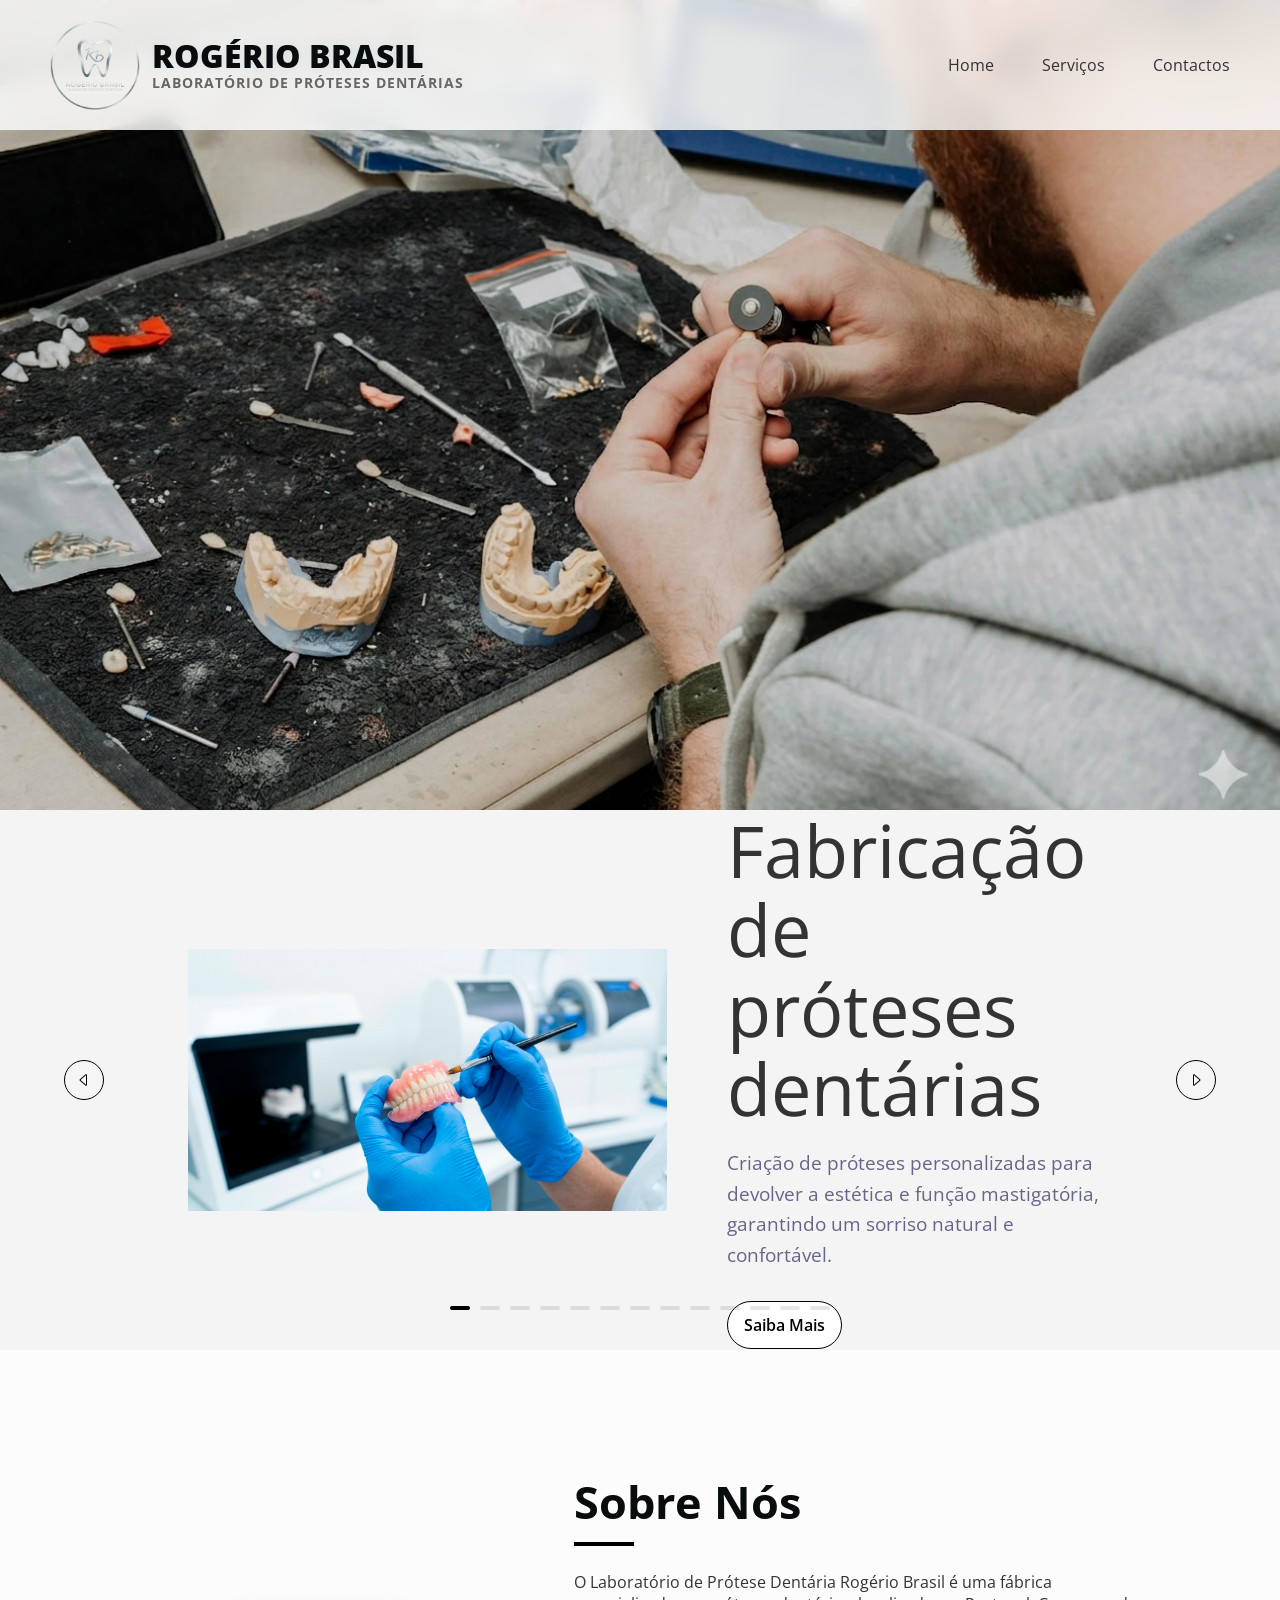
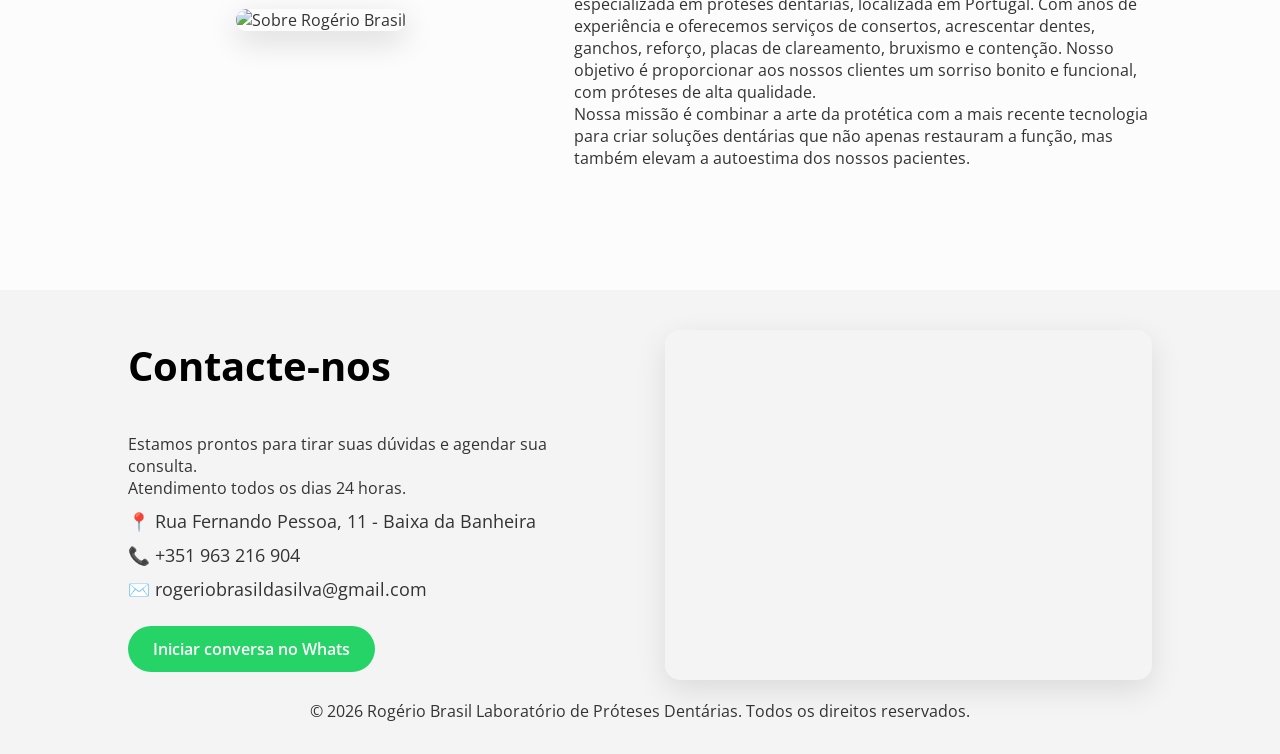
==== commit 2da0f05a: "adição da sessão 'Sobre nós'" ====
--- a/index.html
+++ b/index.html
@@ -280,21 +280,49 @@
         </div>
     </main>
 
+    <section id="sobre" class="about-section"> 
+        <div class="about-content">
+            <div class="about-image">
+                <img src="./img/about-us.png" alt="Sobre Rogério Brasil">
+            </div>
+            <div class="about-text-content">
+                <h2 class="section-title">Sobre Nós</h2>
+                <p class="section-description">
+                    O Laboratório de Prótese Dentária Rogério Brasil é uma fábrica especializada em próteses dentárias,
+                    localizada em Portugal. Com anos de experiência e oferecemos serviços de consertos, acrescentar dentes,
+                    ganchos, reforço, placas de clareamento, bruxismo e contenção. Nosso objetivo é proporcionar aos nossos
+                    clientes um sorriso bonito e funcional, com próteses de alta qualidade.
+                </p>
+                <p class="section-description">
+                    Nossa missão é combinar a arte da protética com a mais recente tecnologia para criar soluções dentárias que não apenas restauram a função, mas também elevam a autoestima dos nossos pacientes.
+                </p>
+            </div>
+        </div>
+    </section>
+
     <section id="contato" class="contacts-section">
         <!-- Alterado a classe para aplicar os estilos de contacts-section -->
         <div class="container contact-wrapper">
-            <div class="contact-text">
-                <h2>Contacte-nos</h2>
-                <p>Estamos prontos para tirar suas dúvidas e agendar sua consulta.</p>
-                <p>Atendimento todos os dias 24 horas.</p>
-                <ul class="contact-info">
-                    <li>📍 Rua Fernando Pessoa, 11 - Baixa da Banheira</li>
-                    <li>📞 +351 963 216 904</li>
-                    <li>✉️ rogeriobrasildasilva@gmail.com</li>
-                </ul>
-                <a href="https://wa.me/+351963216904" class="btn-whatsapp">
-                    Iniciar conversa no WhatsApp
-                </a>
+            <div class="contact-flex">
+                <div class="contact-text">
+                    <h2>Contacte-nos</h2>
+                    <p>Estamos prontos para tirar suas dúvidas e agendar sua consulta.</p>
+                    <p>Atendimento todos os dias 24 horas.</p>
+                    <ul class="contact-info">
+                        <li>📍 Rua Fernando Pessoa, 11 - Baixa da Banheira</li>
+                        <li>📞 +351 963 216 904</li>
+                        <li>✉️ rogeriobrasildasilva@gmail.com</li>
+                    </ul>
+                    <a href="https://wa.me/+351963216904" class="btn-whatsapp">
+                        Iniciar conversa no Whats
+                    </a>
+                </div>
+                <div class="contact-map">
+                    <iframe
+                        src="https://www.google.com/maps/embed?pb=!1m18!1m12!1m3!1d3115.340242544778!2d-9.046317723439932!3d38.65225296115984!2m3!1f0!2f0!3f0!3m2!1i1024!2i768!4f13.1!3m3!1m2!1s0xd1936697b76a08f%3A0x7d8a6e8b4e7b4e7b!2sR.%20Fernando%20Pessoa%2011%2C%202835-124%20Baixa%20da%20Banheira%2C%20Portugal!5e0!3m2!1spt-PT!2spt!4v1715950000000!5m2!1spt-PT!2spt"
+                        width="100%" height="350" style="border:0;" allowfullscreen="" loading="lazy"
+                        referrerpolicy="no-referrer-when-downgrade"></iframe>
+                </div>
             </div>
         </div>
     </section>
--- a/styles.css
+++ b/styles.css
@@ -118,7 +118,7 @@
 
 /* Remove a altura fixa de 60vh apenas na seção de contato */
 .contact-wrapper {
-    height: 40vh;
+    height: auto;
     overflow: visible;
     /* Garante que o texto não seja cortado no mobile */
 }
@@ -146,6 +146,11 @@
     /* Corrigido o ID de 'contactos' para 'contato' */
     scroll-margin-top: 90px;
 }
+
+#sobre {
+    scroll-margin-top: 90px; /* Garante que o header fixo não cubra a seção ao navegar */
+}
+
 
 /* Seção de Contactos Inferior */
 .contacts-section {
@@ -181,6 +186,31 @@
     color: #000000;
     margin-bottom: 40px;
     font-size: 2.5rem;
+}
+
+.contact-flex {
+    display: flex;
+    justify-content: space-between;
+    align-items: center;
+    gap: 50px;
+    text-align: left;
+}
+
+.contact-text, .contact-map {
+    flex: 1;
+}
+
+.contact-map iframe {
+    border-radius: 15px;
+    box-shadow: 0 10px 30px rgba(0, 0, 0, 0.1);
+    display: block;
+}
+
+@media screen and (max-width: 768px) {
+    .contact-flex {
+        flex-direction: column;
+        text-align: center;
+    }
 }
 
 .list {
@@ -349,6 +379,60 @@
     line-height: 1.8;
     color: #555;
 }
+
+/* Estilos para a Seção "Sobre Nós" */
+.about-section {
+    padding: 80px 10%;
+    background-color: #fcfcfc; /* Um fundo levemente diferente para destacar */
+    display: flex;
+    justify-content: center;
+    align-items: center;
+    min-height: 60vh; /* Garante uma altura mínima para a seção */
+}
+
+.about-content {
+    display: flex;
+    align-items: center;
+    gap: 60px; /* Espaçamento entre a imagem e o texto */
+    max-width: 1200px; /* Largura máxima para o conteúdo */
+    width: 100%;
+}
+
+.about-image {
+    flex: 1; /* Ocupa 1 parte do espaço disponível */
+    display: flex;
+    justify-content: center;
+    align-items: center;
+}
+
+.about-image img {
+    max-width: 100%;
+    height: auto;
+    border-radius: 15px;
+    box-shadow: 0 10px 30px rgba(0, 0, 0, 0.15); /* Sombra mais pronunciada */
+}
+
+.about-text-content {
+    flex: 1.5; /* Ocupa 1.5 partes do espaço disponível, dando mais destaque ao texto */
+    text-align: left;
+}
+
+.about-text-content .section-title {
+    font-size: 2.8rem; /* Título um pouco maior */
+    color: #090c0c;
+    margin-bottom: 25px;
+    position: relative;
+}
+
+.about-text-content .section-title::after {
+    content: '';
+    display: block;
+    width: 60px; /* Linha decorativa abaixo do título */
+    height: 4px;
+    background-color: #000000;
+    margin-top: 10px;
+}
+
 
 @media screen and (max-width: 768px) {
     .detail-container {
@@ -505,6 +589,17 @@
         margin-bottom: 20px;
     }
 
+    .about-content {
+        flex-direction: column;
+        text-align: center;
+        gap: 30px;
+    }
+
+    .about-text-content .section-title::after {
+        margin-left: auto;
+        margin-right: auto;
+    }
+
     .indicators {
         bottom: 20px;
     }
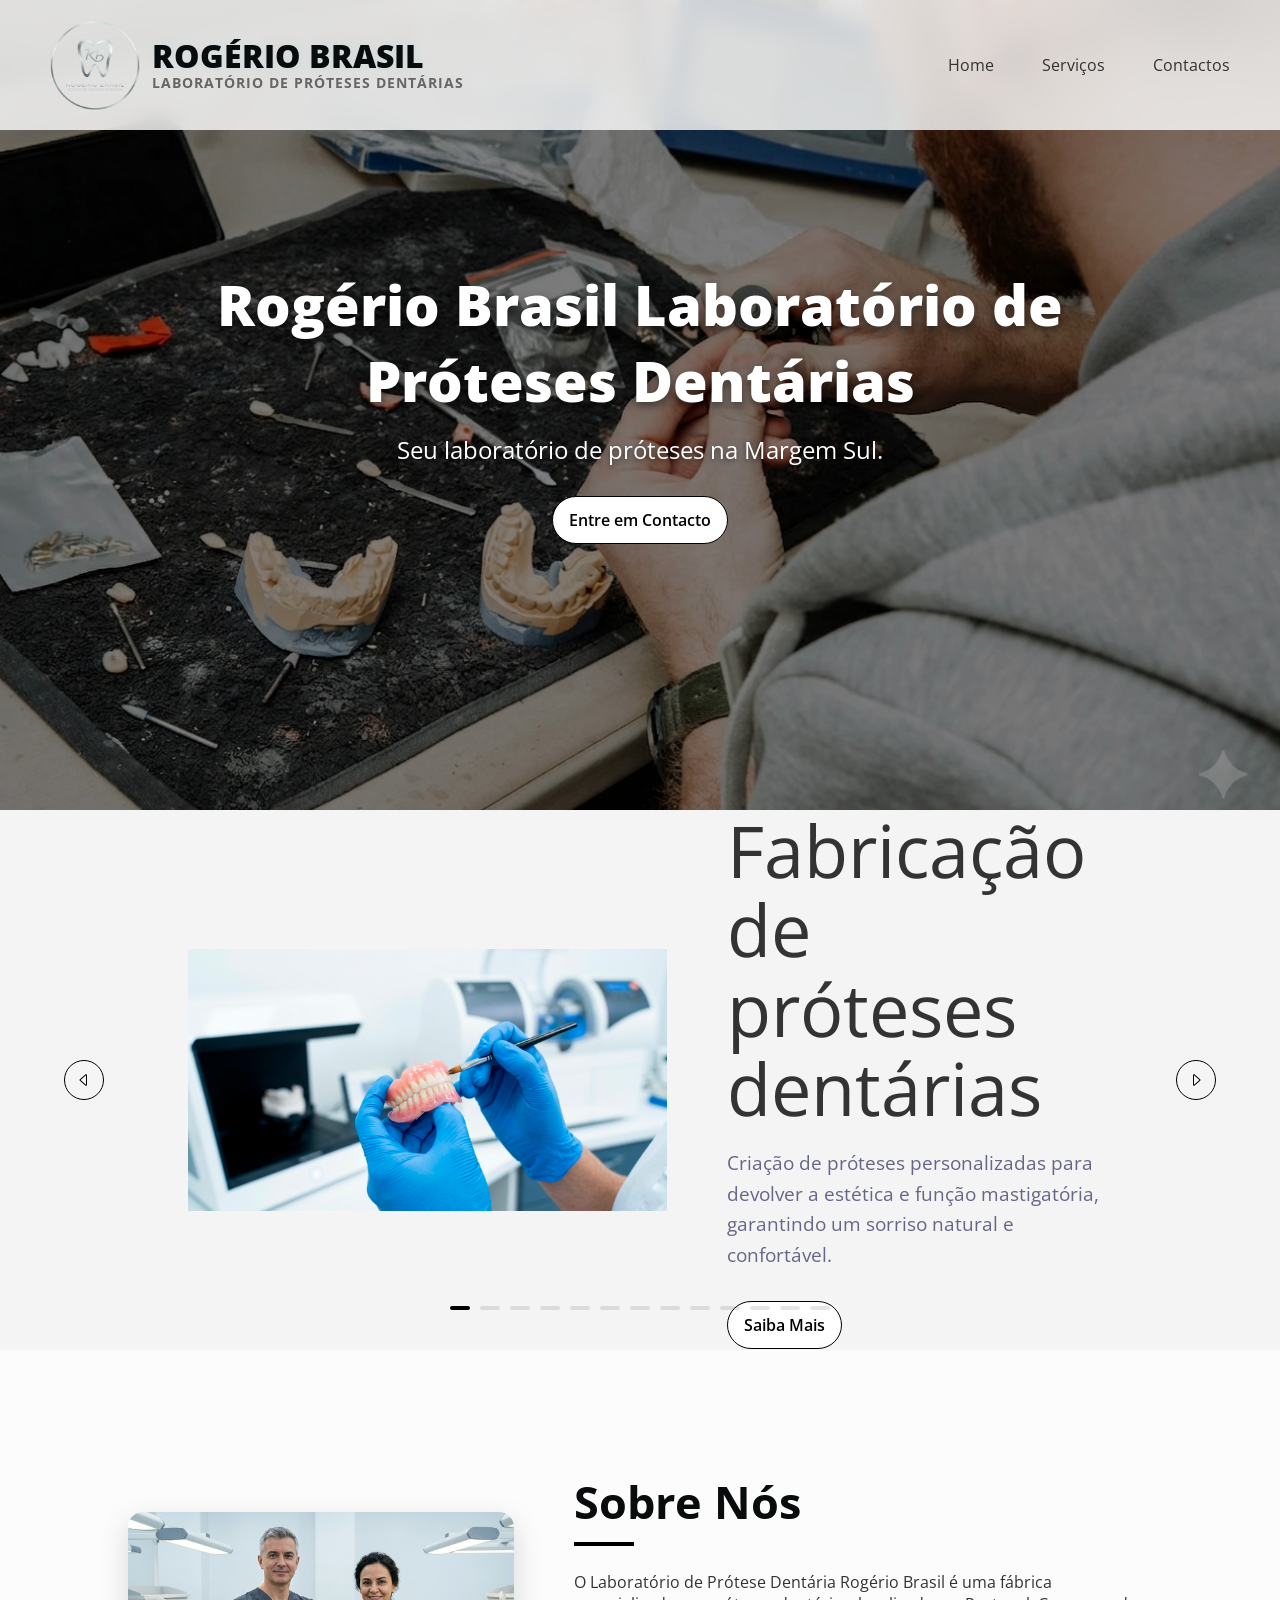
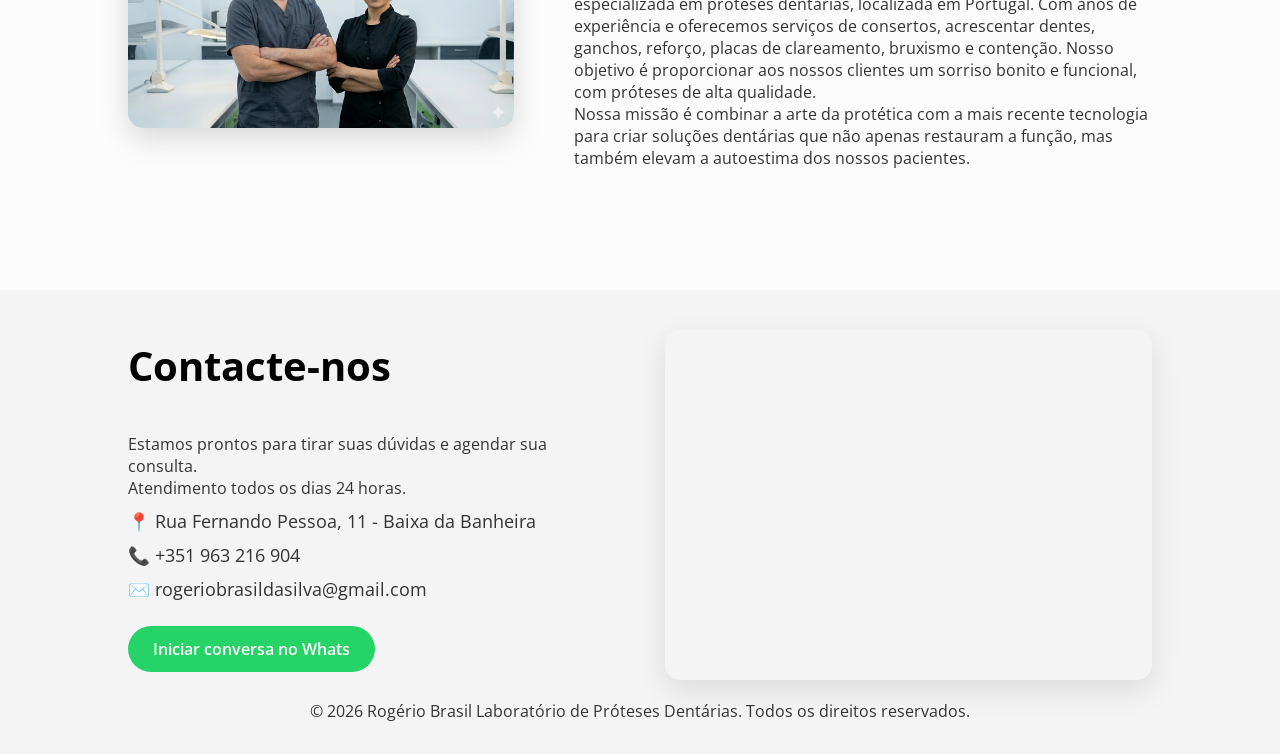
==== commit 676771ef: "ajuste do banner principal e da sessão Sobre nós" ====
--- a/index.html
+++ b/index.html
@@ -38,6 +38,11 @@
     <section class="hero-banner">
         <div class="banner-content">
             <img src="./img/bannerPrincipal.png" alt="banner-principal">
+            <div class="hero-text">
+                <h1>Rogério Brasil Laboratório de Próteses Dentárias</h1>
+                <p>Seu laboratório de próteses na Margem Sul.</p>
+                <a href="#contato" class="btn">Entre em Contacto</a>
+            </div>
         </div>
     </section>
 
--- a/styles.css
+++ b/styles.css
@@ -138,6 +138,46 @@
     height: 100%;
     object-fit: cover;
     display: block;
+}
+
+.banner-content {
+    position: relative;
+}
+
+.banner-content::after {
+    content: '';
+    position: absolute;
+    top: 0;
+    left: 0;
+    width: 100%;
+    height: 100%;
+    background: rgba(0, 0, 0, 0.4); /* Escurece levemente a imagem para destacar o texto */
+    z-index: 1;
+}
+
+.hero-text {
+    position: absolute;
+    top: 50%;
+    left: 50%;
+    transform: translate(-50%, -50%);
+    text-align: center;
+    color: #ffffff;
+    z-index: 2;
+    width: 90%;
+    max-width: 1000px;
+}
+
+.hero-text h1 {
+    font-size: 3.5rem;
+    font-weight: 800;
+    margin-bottom: 15px;
+    text-shadow: 0 4px 10px rgba(0,0,0,0.5);
+}
+
+.hero-text p {
+    font-size: 1.5rem;
+    margin-bottom: 30px;
+    text-shadow: 0 2px 5px rgba(0,0,0,0.5);
 }
 
 /* Ajuste para o scroll não ficar por baixo do header fixo */
@@ -603,4 +643,12 @@
     .indicators {
         bottom: 20px;
     }
+
+    .hero-text h1 {
+        font-size: 2.2rem;
+    }
+
+    .hero-text p {
+        font-size: 1.1rem;
+    }
 }
